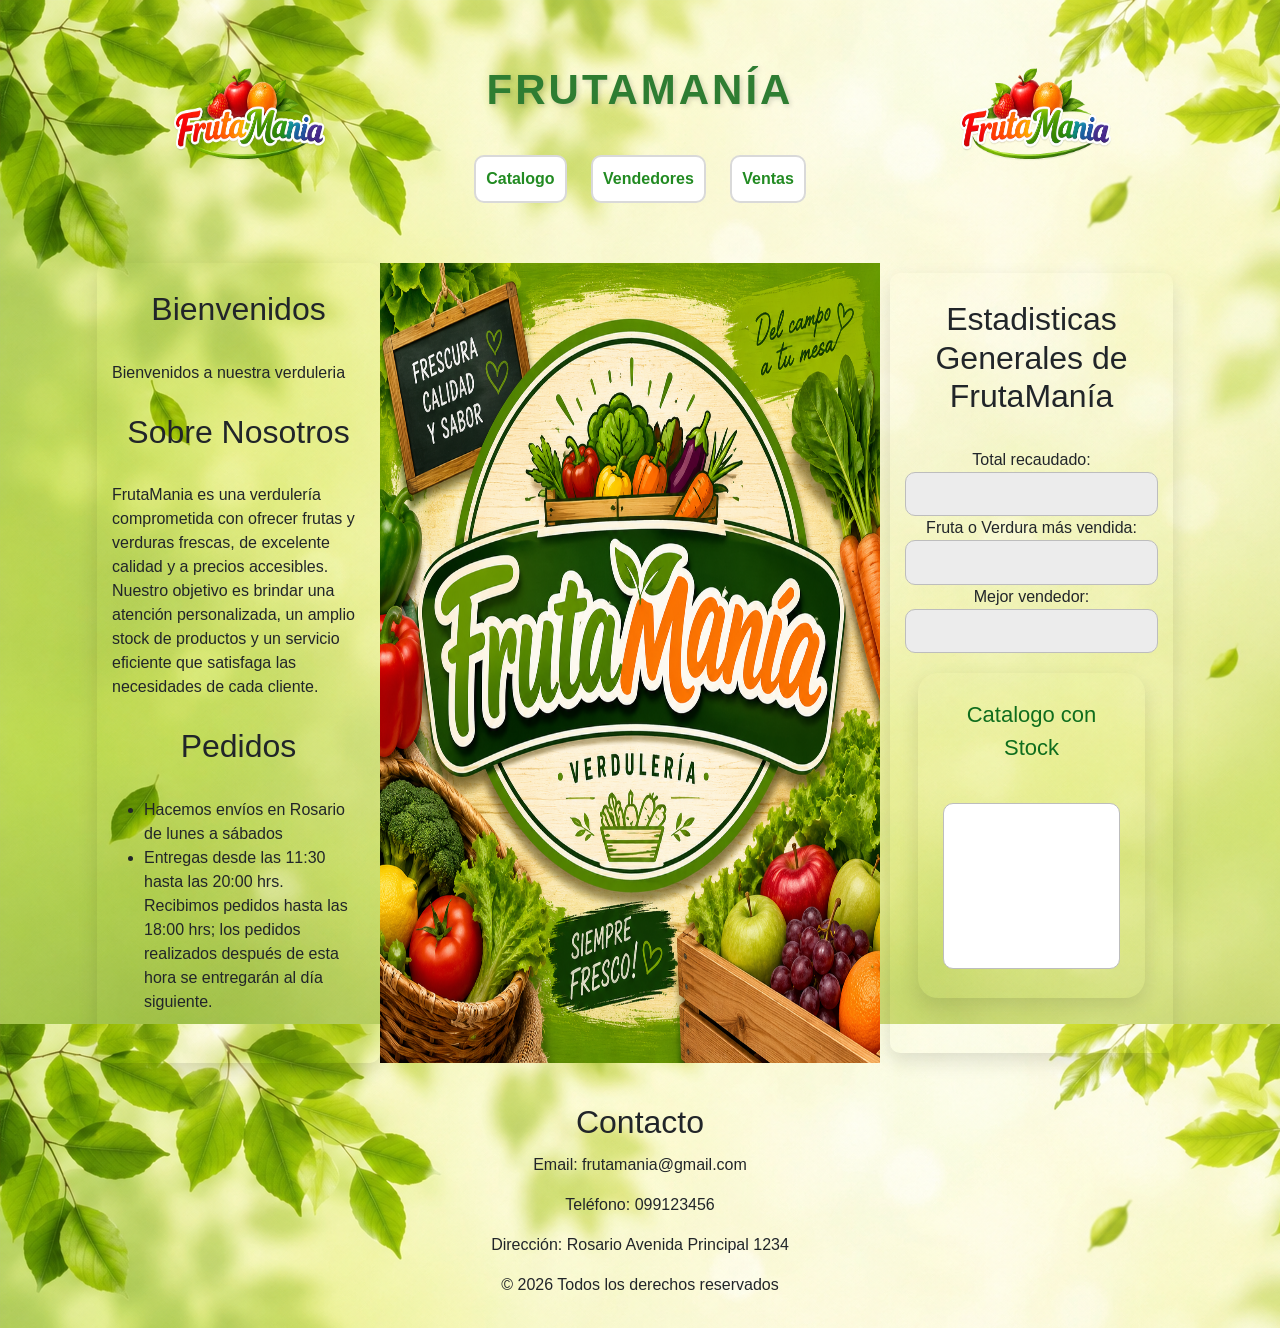
==== index.html @ ccc6b869 "Cambios bootstrap" ====
<!DOCTYPE html>
<html lang="en">
<head>
    <meta charset="UTF-8">
    <meta name="viewport" content="width=device-width, initial-scale=1.0">
    <title>Verduleria</title>
   <link rel="icon" href="imagenes/Logoverduleria.png" type="image/png">
<script src="dominio/memoria.js" ></script>
<script src="dominio/controller/Estadisticas.js"></script>
<link href="https://cdn.jsdelivr.net/npm/bootstrap@5.3.8/dist/css/bootstrap.min.css" rel="stylesheet">
<link rel="stylesheet" href="css/estilo.css">
</head>

<body onload="CargoDatosEstadisticas()" class="container"> 

   <header>
    <nav class="barra">
        <img class="logo" src="imagenes/logo.png" alt="Logo Verduleria">

            <div class="menu center">
                <h1>FrutaManía</h1>
                <a class="links" href="catalogo.html">Catalogo</a>
                <a class="links" href="vendedores.html">Vendedores</a>
                <a class="links" href="ventas.html">Ventas</a>
                
            </div>
        <img class="logo" src="imagenes/logo.png" alt="Logo Verduleria"> 
    </nav>
   </header>
   
   
<main class="menu2">
    <section class="pedidos">
        <article>
        <h2>Bienvenidos</h2>
        <p>Bienvenidos a nuestra verduleria</p>
        </article>

        <article>
             <h2>Sobre Nosotros</h2>
             <p>FrutaMania es una verdulería comprometida con ofrecer frutas y verduras frescas, de excelente calidad y a precios accesibles.
                Nuestro objetivo es brindar una atención personalizada, un amplio stock de productos y un servicio eficiente que satisfaga las necesidades de cada cliente.</p>
        </article>

        <article>
        <h2>Pedidos</h2>
        <ul>
        <li>Hacemos envíos en Rosario de lunes a sábados</li>
	    <li>Entregas desde las 11:30 hasta las 20:00 hrs.<br> Recibimos pedidos hasta las 18:00 hrs; los pedidos realizados después de esta hora se entregarán al día siguiente.</li>
		</ul> 
        </article>

    </section>

    
    <img src="imagenes/Logoverduleria.png" alt="Logo Verduleria" class="logo2">
   

    <section class="estadisticas">
        <h2>Estadisticas Generales de FrutaManía</h2>
                <div class="campos">
                    <label for="totalRecaudado">Total recaudado: </label>
                    <input type="text" id="totalRecaudado" disabled>

                    <label for="masVendido">Fruta o Verdura más vendida: </label>
                    <input type="text" id="masVendido" disabled>

                    <label for="mejorVendedor">Mejor vendedor: </label>
                    <input type="text" id="mejorVendedor" disabled>
               </div>
        <section class="listado">
            <label for="catalogos-con-stock">Catalogo con Stock</label>
            <br>
            <select id="catalogos-con-stock" size="8"></select>
        </section>

    </section>   

</main>
  


    <footer id="contacto">

        <h2>Contacto</h2>

        <p>Email: frutamania@gmail.com</p>

        <p>Teléfono: 099123456</p>

        <p>Dirección: Rosario Avenida Principal 1234</p>

        <p>© 2026 Todos los derechos reservados</p>

    </footer>



</body>
</html>
---- css/estilo.css ----
/*ESTILOS GENERALES*/

body {
    margin: 0;
    font-family: Arial, Helvetica, sans-serif;
    background: #eef6ee;
    background-image: url("../imagenes/fondo.png");
}

.bodyc,
.bodyven,
.bodyve {
    margin: 0;
    font-family: Arial, Helvetica, sans-serif;
    background-image: url("../imagenes/fondo.png");
}


/*ENCABEZADO*/

header {
    text-align: center;
    padding: 20px 40px;
}

h1 {
    text-align: center;
    margin: 30px 0;
    font-size: 42px;
    font-family: Arial, Helvetica, sans-serif;
    color: #2e7d32;
    font-weight: bold;
    text-transform: uppercase;
    letter-spacing: 3px;
    text-shadow: 2px 2px 5px rgba(0, 0, 0, 0.15);
}


/*LOGOS*/

.logo {
    width: 200px;
}

.logo2 {
    width: 500px;
}


/*CONTENEDORES*/

.contenedor {
    display: flex;
    flex-direction: column;
    align-items: center;
}

.center {
    justify-content: center;
}


/*FORMULARIOS*/

form {
    width: min(700px, 90%);
    margin: 30px auto 15px;
    padding: 30px;
    border-radius: 20px;
    box-shadow: 0 8px 20px rgba(0, 0, 0, .15);
}

label {
    display: block;
    text-align: center;
}

input,
textarea,
select {
    width: 100%;
    padding: 10px;
    border: 1px solid #bdbdbd;
    border-radius: 10px;
    font-size: 15px;
    box-sizing: border-box;
    background: white;
}

form select {
    width: 100%;
}

input:disabled {
    background: #ececec;
    color: #555;
}


/*BOTONES*/


.botones {
    display: flex;
    justify-content: center;
    gap: 15px;
    flex-wrap: wrap;
    margin-top: 30px;
}

button {
    padding: 10px 20px;
    border: none;
    border-radius: 12px;
    cursor: pointer;
    font-size: 15px;
    font-weight: bold;
    transition: .25s;
    box-shadow: 0 4px 8px rgba(0, 0, 0, .15);
}

button:hover {
    background: #f1c40f;
    color: white;
}


/*LISTADOS*/

.listado {
    width: min(700px, 90%);
    margin: 20px auto 40px;
    padding: 25px;
    border-radius: 20px;
    box-shadow: 0 8px 20px rgba(0, 0, 0, .12);
}

.listado label {
    display: block;
    text-align: center;
    margin-bottom: 15px;
    font-size: 22px;
    color: #0f6d1d;
}

#lista-ventas {
    width: 100%;
    height: 220px;
    padding: 10px;
    border-radius: 10px;
    font-size: 15px;
}

.vendedores h3 {
    text-align: center;
}

.foto-lista {
  width: 55px;
  height: 55px;
  object-fit: cover;
  border-radius: 50%;
  border: 2px solid #ddd;
}


/*TABLA CATALOGO*/

.tabla-Catalgo{
    width: 95%;
    margin: 30px auto;
    border-collapse: collapse;
    background: #fff;
    border-radius: 15px;
    overflow: hidden;
    box-shadow: 0 8px 20px rgba(0,0,0,.15);
}

.tabla-Catalgo th{
    background: #2e7d32;
    color: white;
    padding: 15px;
    text-align: center;
    font-size: 16px;
    letter-spacing: 1px;
}

.tabla-Catalgo td{
    padding: 12px;
    text-align: center;
    border-bottom: 1px solid #e5e5e5;
    vertical-align: middle;
}

.tabla-Catalgo tr:nth-child(even){
    background: #f7fbf7;
}

.tabla-Catalgo tr:hover{
    background: #e8f5e9;
    transition: .2s;
}

.tabla-Catalgo img{
    width: 70px;
    height: 70px;
    object-fit: cover;
    border-radius: 12px;
    border: 2px solid #4caf50;
    box-shadow: 0 3px 8px rgba(0,0,0,.2);
}

.tabla-Catalgo td:first-child{
    font-weight: bold;
    color: #2e7d32;
}
/*MENÚ Y NAVEGACIÓN*/

.barra {
    display: flex;
    justify-content: space-between;
    text-align: center;
    padding: 15px 25px;
    color: white;
}

.menu a {
    display: inline-block;
}

.menu2 {
    display: flex;
    justify-content: space-between;
    padding: 15px;
}

.links,
.linksCatalogo {
    margin: 10px;
    padding: 10px;
    border: 2px solid #d9d9d9;
    border-radius: 10px;
    background: white;
    color: forestgreen;
    font-weight: bold;
    text-decoration: none;
    text-align: right;
}

.links:hover,
.linksCatalogo:hover {
    background: #e7fe35;
    transition: .2s;
}


/*TARJETAS*/

.pedidos,
.estadisticas {
    width: 400px;
    height: auto;
    padding: 15px;
    border-radius: 10px;
    box-shadow: 0 8px 20px rgba(0, 0, 0, .12);
}

.pedidos {
    margin: 0;
}

.estadisticas {
    margin: 10px;
    text-align: center;
}

.pedidos h2,
.estadisticas h2 {
    margin-bottom: 20px;
    padding: 12px;
    border-radius: 12px;
    text-align: center;
}


/*PIE DE PÁGINA*/

footer {
    margin-top: 10px;
    padding: 15px 25px;
    text-align: center;
}

footer h2 {
    margin-bottom: 12px;
}

footer p {
    margin-top: 10px;
}
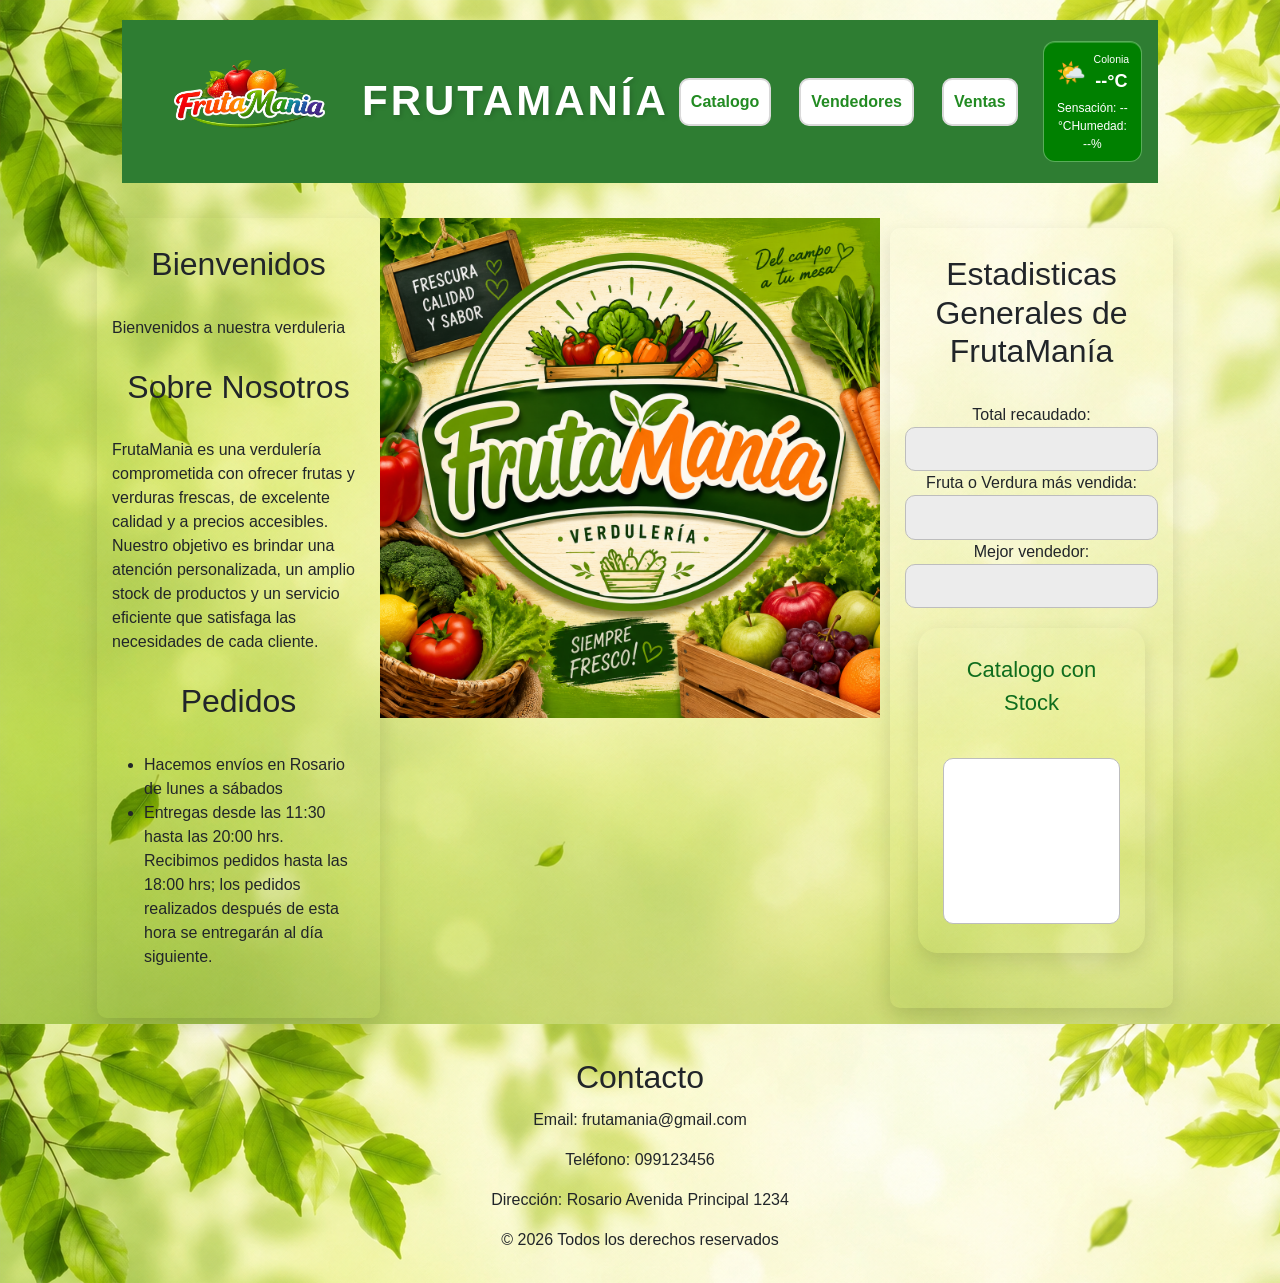
==== commit 60eaa02c: "Merge branch 'cesar'" ====
--- a/index.html
+++ b/index.html
@@ -17,14 +17,42 @@
     <nav class="barra">
         <img class="logo" src="imagenes/logo.png" alt="Logo Verduleria">
 
-            <div class="menu center">
-                <h1>FrutaManía</h1>
+        <div class="menu center">
+            <h1 style="color: white;">FrutaManía</h1>
+            <div class="menu-links desktop-menu">
                 <a class="links" href="catalogo.html">Catalogo</a>
                 <a class="links" href="vendedores.html">Vendedores</a>
                 <a class="links" href="ventas.html">Ventas</a>
-                
             </div>
-        <img class="logo" src="imagenes/logo.png" alt="Logo Verduleria"> 
+        </div>
+
+        <div class="mobile-menu">
+            <div class="topnav">
+                <a href="index.html" class="active">Inicio</a>
+                <div id="myLinks">
+                    <a href="catalogo.html">Catalogo</a>
+                    <a href="vendedores.html">Vendedores</a>
+                    <a href="ventas.html">Ventas</a>
+                </div>
+                <a href="#" class="icon" aria-label="Abrir menú">
+                    <i class="fa fa-bars"></i>
+                </a>
+            </div>
+        </div>
+
+        <div class="clima" aria-live="polite">
+            <div class="clima-principal">
+                <span class="icono">🌤️</span>
+                <div>
+                    <small>Colonia</small>
+                    <strong>--°C</strong>
+                </div>
+            </div>
+            <div class="clima-datos">
+                <span>Sensación: --°C</span>
+                <span>Humedad: --%</span>
+            </div>
+        </div>
     </nav>
    </header>
    
@@ -52,9 +80,9 @@
 
     </section>
 
-    
-    <img src="imagenes/Logoverduleria.png" alt="Logo Verduleria" class="logo2">
-   
+    <section class="logosection">
+        <img  src="imagenes/Logoverduleria.png" alt="Logo Verduleria" class="logo2">
+    </section>
 
     <section class="estadisticas">
         <h2>Estadisticas Generales de FrutaManía</h2>
@@ -94,7 +122,9 @@
 
     </footer>
 
-
+    <link rel="stylesheet" href="https://cdnjs.cloudflare.com/ajax/libs/font-awesome/4.7.0/css/font-awesome.min.css">
+    <script type="module" src="dominio/controller/Clima.js"></script>
+    <script type="module" src="dominio/controller/NavBar.js"></script>
 
 </body>
 </html>
--- a/css/estilo.css
+++ b/css/estilo.css
@@ -218,14 +218,185 @@
 
 .barra {
     display: flex;
+    align-items: center;
     justify-content: space-between;
-    text-align: center;
+    gap: 15px;
     padding: 15px 25px;
-    color: white;
+    background: #2e7d32;
+    color: white;
+}
+
+.menu {
+    display: flex;
+    align-items: center;
+    justify-content: center;
 }
 
 .menu a {
     display: inline-block;
+}
+
+.menu-links {
+    display: flex;
+    align-items: center;
+    gap: 8px;
+}
+
+.mobile-menu {
+    display: none;
+}
+
+.topnav {
+    position: relative;
+    overflow: hidden;
+    background-color: #2e7d32;
+    border-radius: 10px;
+}
+
+.topnav #myLinks {
+    display: none;
+    background: rgba(21, 80, 27, 0.95);
+    border-radius: 8px;
+    margin-top: 42px;
+    overflow: hidden;
+}
+
+.topnav #myLinks a {
+    display: block;
+    padding: 12px 14px;
+    text-align: left;
+}
+
+.topnav a {
+    color: white;
+    padding: 10px 12px;
+    text-decoration: none;
+    display: block;
+}
+
+.topnav a.icon {
+    display: block;
+    position: absolute;
+    right: 0;
+    top: 0;
+    background: rgba(255,255,255,.1);
+    z-index: 2;
+}
+
+.topnav a:hover {
+    background: rgba(255,255,255,.1);
+}
+
+.active {
+    background: rgba(255,255,255,.08);
+    color: white;
+}
+
+.clima {
+    display: flex;
+    flex-direction: column;
+    gap: 4px;
+    padding: 8px 12px;
+    border-radius: 12px;
+    background: green;
+    border: 1px solid rgba(255,255,255,.35);
+    box-shadow: inset 0 1px 0 rgba(255,255,255,.2);
+    font-size: 12px;
+    color: white;
+}
+
+.clima-principal { display: flex; align-items: center; gap: 8px; }
+.clima strong { font-size: 18px; }
+.clima .icono { font-size: 24px; }
+
+
+
+@media (max-width: 768px) {
+    
+    body {
+        padding: 12px 0 24px;
+    }
+
+    header {
+        padding: 0 10px;
+    }
+
+    .barra {
+        max-width: 390px;
+        margin: 0 auto;
+        padding: 12px 14px;
+        border-radius: 28px;
+        background: rgba(46, 125, 50, 0.98);
+        box-shadow: 0 10px 28px rgba(0, 0, 0, 0.18);
+        gap: 10px;
+    }
+
+    .logo {
+        width: 70px;
+    }
+
+    .menu {
+        display: none;
+    }
+
+    .desktop-menu {
+        display: none;
+    }
+
+    .mobile-menu {
+        display: block;
+        flex: 1;
+    }
+
+    .topnav {
+        min-width: 160px;
+    }
+
+    .clima {
+        min-width: 120px;
+        padding: 8px 10px;
+        border-radius: 16px;
+    }
+
+    .clima strong {
+        font-size: 14px;
+    }
+
+    .clima small,
+    .clima-datos span {
+        font-size: 10px;
+    }
+
+    .menu2 {
+        display: flex;
+        flex-direction: column;
+
+    }
+
+    .pedidos,
+    .estadisticas {
+        width: min(100%, 360px);
+        margin: 0 auto 18px;
+    }
+
+    .logo2 {
+        /* display: block; */
+        width: 150px;
+        height: 150px;
+       align-items: center;
+    }
+    .logosection {
+        
+        display: flex;
+        justify-content: center;
+        align-items: center;
+        margin: 20px 0;
+    }
+
+    .campos {
+        grid-template-columns: 1fr;
+        gap: 10px;
+    }
 }
 
 .menu2 {
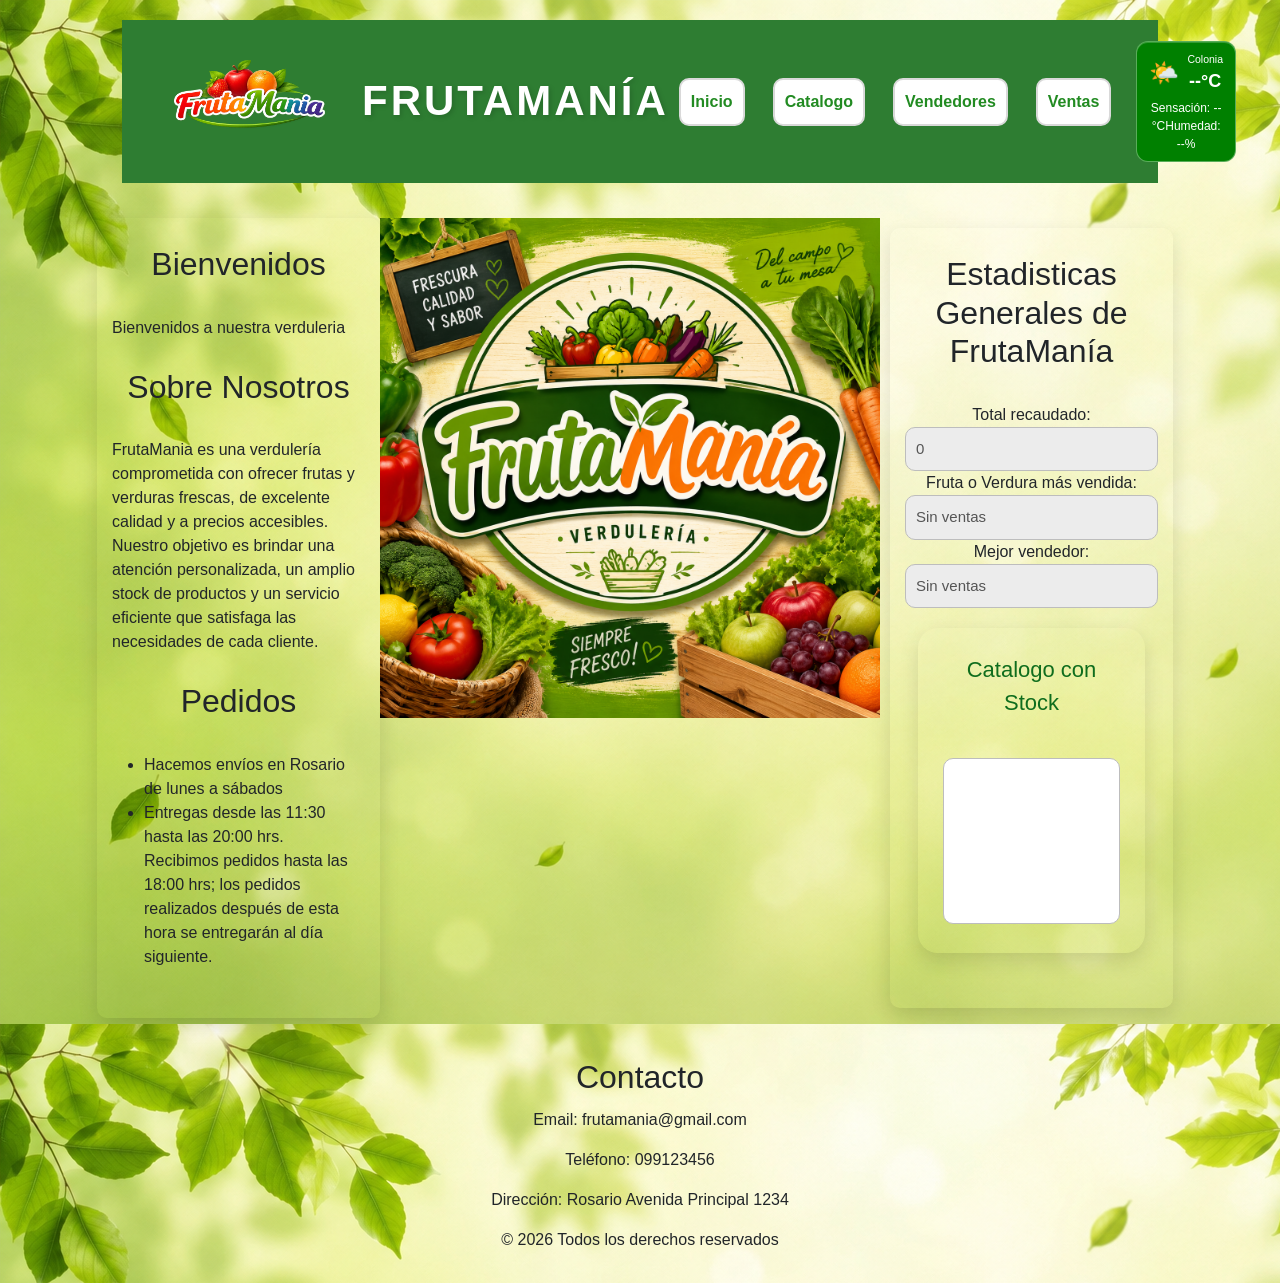
==== commit 40b49855: "navbar todos menos venta," ====
--- a/index.html
+++ b/index.html
@@ -5,13 +5,13 @@
     <meta name="viewport" content="width=device-width, initial-scale=1.0">
     <title>Verduleria</title>
    <link rel="icon" href="imagenes/Logoverduleria.png" type="image/png">
-<script src="dominio/memoria.js" ></script>
-<script src="dominio/controller/Estadisticas.js"></script>
 <link href="https://cdn.jsdelivr.net/npm/bootstrap@5.3.8/dist/css/bootstrap.min.css" rel="stylesheet">
+    <link rel="stylesheet" href="https://cdnjs.cloudflare.com/ajax/libs/font-awesome/4.7.0/css/font-awesome.min.css">
+    <script type="module" src="dominio/controller/IndexController.js"></script>
 <link rel="stylesheet" href="css/estilo.css">
 </head>
 
-<body onload="CargoDatosEstadisticas()" class="container"> 
+<body class="container"> 
 
    <header>
     <nav class="barra">
@@ -20,6 +20,7 @@
         <div class="menu center">
             <h1 style="color: white;">FrutaManía</h1>
             <div class="menu-links desktop-menu">
+                <a class="links" href="index.html">Inicio</a>
                 <a class="links" href="catalogo.html">Catalogo</a>
                 <a class="links" href="vendedores.html">Vendedores</a>
                 <a class="links" href="ventas.html">Ventas</a>
@@ -122,9 +123,6 @@
 
     </footer>
 
-    <link rel="stylesheet" href="https://cdnjs.cloudflare.com/ajax/libs/font-awesome/4.7.0/css/font-awesome.min.css">
-    <script type="module" src="dominio/controller/Clima.js"></script>
-    <script type="module" src="dominio/controller/NavBar.js"></script>
 
 </body>
 </html>
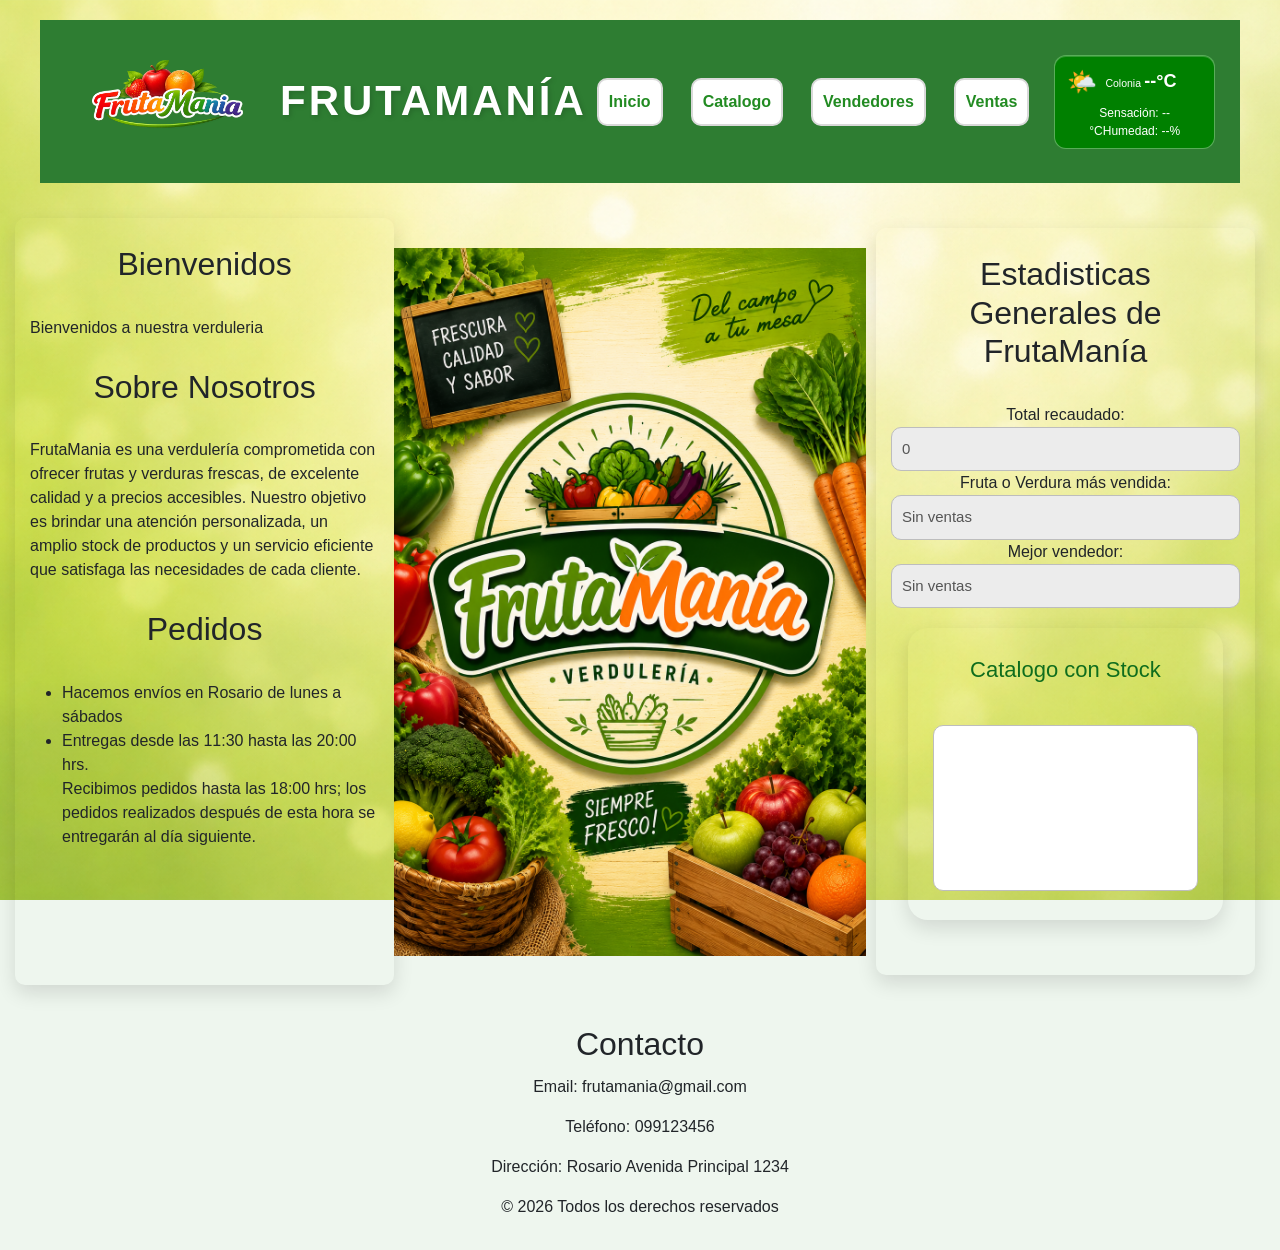
==== commit 7138e9e5: "Cambio tamaño imagenes y como se ve en el celular" ====
--- a/index.html
+++ b/index.html
@@ -4,14 +4,15 @@
     <meta charset="UTF-8">
     <meta name="viewport" content="width=device-width, initial-scale=1.0">
     <title>Verduleria</title>
-   <link rel="icon" href="imagenes/Logoverduleria.png" type="image/png">
-<link href="https://cdn.jsdelivr.net/npm/bootstrap@5.3.8/dist/css/bootstrap.min.css" rel="stylesheet">
+    <link rel="icon" href="imagenes/Logoverduleria.png" type="image/png">
+    <link href="https://cdn.jsdelivr.net/npm/bootstrap@5.3.8/dist/css/bootstrap.min.css" rel="stylesheet">
     <link rel="stylesheet" href="https://cdnjs.cloudflare.com/ajax/libs/font-awesome/4.7.0/css/font-awesome.min.css">
-    <script type="module" src="dominio/controller/IndexController.js"></script>
-<link rel="stylesheet" href="css/estilo.css">
+    
+    <link rel="stylesheet" href="css/estilo.css">
+    <link rel="stylesheet" href="css/modal.css">
 </head>
 
-<body class="container"> 
+<body> 
 
    <header>
     <nav class="barra">
@@ -81,9 +82,7 @@
 
     </section>
 
-    <section class="logosection">
-        <img  src="imagenes/Logoverduleria.png" alt="Logo Verduleria" class="logo2">
-    </section>
+    <section class="logosection"> <img src="imagenes/Logoverduleria.png" alt="Logo Verduleria" class="logo2"> </section>
 
     <section class="estadisticas">
         <h2>Estadisticas Generales de FrutaManía</h2>
@@ -109,7 +108,7 @@
   
 
 
-    <footer id="contacto">
+    <footer>
 
         <h2>Contacto</h2>
 
@@ -122,7 +121,9 @@
         <p>© 2026 Todos los derechos reservados</p>
 
     </footer>
-
+    
+    <script src="dominio/controller/modal.js"></script>
+    <script type="module" src="dominio/controller/IndexController.js"></script>
 
 </body>
 </html>
--- a/css/estilo.css
+++ b/css/estilo.css
@@ -3,18 +3,19 @@
 body {
     margin: 0;
     font-family: Arial, Helvetica, sans-serif;
-    background: #eef6ee;
+
+    background-color: #eef6ee;
     background-image: url("../imagenes/fondo.png");
-}
-
-.bodyc,
-.bodyven,
-.bodyve {
-    margin: 0;
-    font-family: Arial, Helvetica, sans-serif;
-    background-image: url("../imagenes/fondo.png");
-}
-
+
+    background-repeat: no-repeat;
+    background-position: center;
+    background-size: cover;
+    background-attachment: fixed;
+}
+
+* {
+    box-sizing: border-box;
+}
 
 /*ENCABEZADO*/
 
@@ -44,9 +45,17 @@
 
 .logo2 {
     width: 500px;
-}
-
-
+    max-width: 100%;
+    height: auto;
+    display: block;
+}
+
+.logosection {
+    display: flex;
+    justify-content: center;
+    align-items: center;
+    margin: 20px 0;
+}
 /*CONTENEDORES*/
 
 .contenedor {
@@ -311,93 +320,7 @@
 
 
 
-@media (max-width: 768px) {
-    
-    body {
-        padding: 12px 0 24px;
-    }
-
-    header {
-        padding: 0 10px;
-    }
-
-    .barra {
-        max-width: 390px;
-        margin: 0 auto;
-        padding: 12px 14px;
-        border-radius: 28px;
-        background: rgba(46, 125, 50, 0.98);
-        box-shadow: 0 10px 28px rgba(0, 0, 0, 0.18);
-        gap: 10px;
-    }
-
-    .logo {
-        width: 70px;
-    }
-
-    .menu {
-        display: none;
-    }
-
-    .desktop-menu {
-        display: none;
-    }
-
-    .mobile-menu {
-        display: block;
-        flex: 1;
-    }
-
-    .topnav {
-        min-width: 160px;
-    }
-
-    .clima {
-        min-width: 120px;
-        padding: 8px 10px;
-        border-radius: 16px;
-    }
-
-    .clima strong {
-        font-size: 14px;
-    }
-
-    .clima small,
-    .clima-datos span {
-        font-size: 10px;
-    }
-
-    .menu2 {
-        display: flex;
-        flex-direction: column;
-
-    }
-
-    .pedidos,
-    .estadisticas {
-        width: min(100%, 360px);
-        margin: 0 auto 18px;
-    }
-
-    .logo2 {
-        /* display: block; */
-        width: 150px;
-        height: 150px;
-       align-items: center;
-    }
-    .logosection {
-        
-        display: flex;
-        justify-content: center;
-        align-items: center;
-        margin: 20px 0;
-    }
-
-    .campos {
-        grid-template-columns: 1fr;
-        gap: 10px;
-    }
-}
+
 
 .menu2 {
     display: flex;
@@ -460,6 +383,7 @@
     margin-top: 10px;
     padding: 15px 25px;
     text-align: center;
+    background-color: transparent;
 }
 
 footer h2 {
@@ -468,4 +392,89 @@
 
 footer p {
     margin-top: 10px;
+}
+
+@media (max-width: 768px) {
+
+    body {
+        padding: 12px 0 24px;
+    }
+
+    header {
+        padding: 0 10px;
+    }
+
+    .barra {
+        width: calc(100% - 20px);
+        max-width: 390px;
+        margin: 0 auto;
+        padding: 12px 14px;
+        border-radius: 28px;
+        gap: 10px;
+    }
+
+    .logo {
+        width: 70px;
+    }
+
+    .logo2 {
+        width: 350px;
+        max-width: 100%;
+        height: auto;
+    }
+
+    .menu {
+        display: none;
+    }
+
+    .desktop-menu {
+        display: none;
+    }
+
+    .mobile-menu {
+        display: block;
+        flex: 1;
+        min-width: 0;
+    }
+
+    .topnav {
+        width: 100%;
+        min-width: 0;
+    }
+
+    .clima {
+        min-width: 0;
+        padding: 8px 10px;
+        border-radius: 16px;
+    }
+
+    .menu2 {
+        display: flex;
+        flex-direction: column;
+        width: 100%;
+        padding: 10px;
+        gap: 18px;
+    }
+
+    .pedidos,
+    .estadisticas {
+        width: 100%;
+        max-width: 360px;
+        margin: 0 auto;
+    }
+
+    form {
+        width: calc(100% - 24px);
+        padding: 20px;
+    }
+
+    .listado {
+        width: calc(100% - 24px);
+        padding: 20px;
+    }
+
+    .campos {
+        grid-template-columns: 1fr;
+        gap: 10px;
+    }
 }
--- a/css/modal.css
+++ b/css/modal.css
@@ -0,0 +1,99 @@
+/* Fondo oscuro que cubre toda la pantalla */
+.modal {
+    display: none;
+    position: fixed;
+    z-index: 1000;
+    left: 0;
+    top: 0;
+    width: 100%;
+    height: 100%;
+    background-color: rgba(0, 0, 0, 0.5);
+
+    /* Centrar el contenido */
+    justify-content: center;
+    align-items: center;
+}
+
+/* Caja del modal */
+.modal-content {
+    position: relative;
+    width: 90%;
+    max-width: 500px;
+    background-color: white;
+    border-radius: 15px;
+    box-shadow: 0 8px 25px rgba(0, 0, 0, 0.3);
+
+    animation: aparecer 0.3s ease;
+}
+
+/* Animación */
+@keyframes aparecer {
+    from {
+        transform: translateY(-50px);
+        opacity: 0;
+    }
+
+    to {
+        transform: translateY(0);
+        opacity: 1;
+    }
+}
+
+/* Encabezado */
+.modal-header {
+    background-color: #5cb85c;
+    color: white;
+    padding: 15px 20px;
+    border-radius: 15px 15px 0 0;
+}
+
+/* Título */
+.modal-header h2 {
+    margin: 0;
+}
+
+/* Botón X */
+.close {
+    float: right;
+    color: white;
+    font-size: 28px;
+    font-weight: bold;
+    cursor: pointer;
+}
+
+.close:hover {
+    color: #222;
+}
+
+/* Cuerpo */
+.modal-body {
+    padding: 25px 20px;
+    text-align: center;
+}
+
+.modal-body p {
+    margin: 0;
+    font-size: 17px;
+}
+
+/* Pie */
+.modal-footer {
+    padding: 15px 20px;
+    text-align: center;
+    border-top: 1px solid #ddd;
+}
+
+/* Botón aceptar */
+.btn-modal {
+    background-color: #5cb85c;
+    color: white;
+    border: none;
+    padding: 10px 25px;
+    border-radius: 8px;
+    cursor: pointer;
+    font-size: 15px;
+}
+
+.btn-modal:hover {
+    background-color: #449d44;
+}
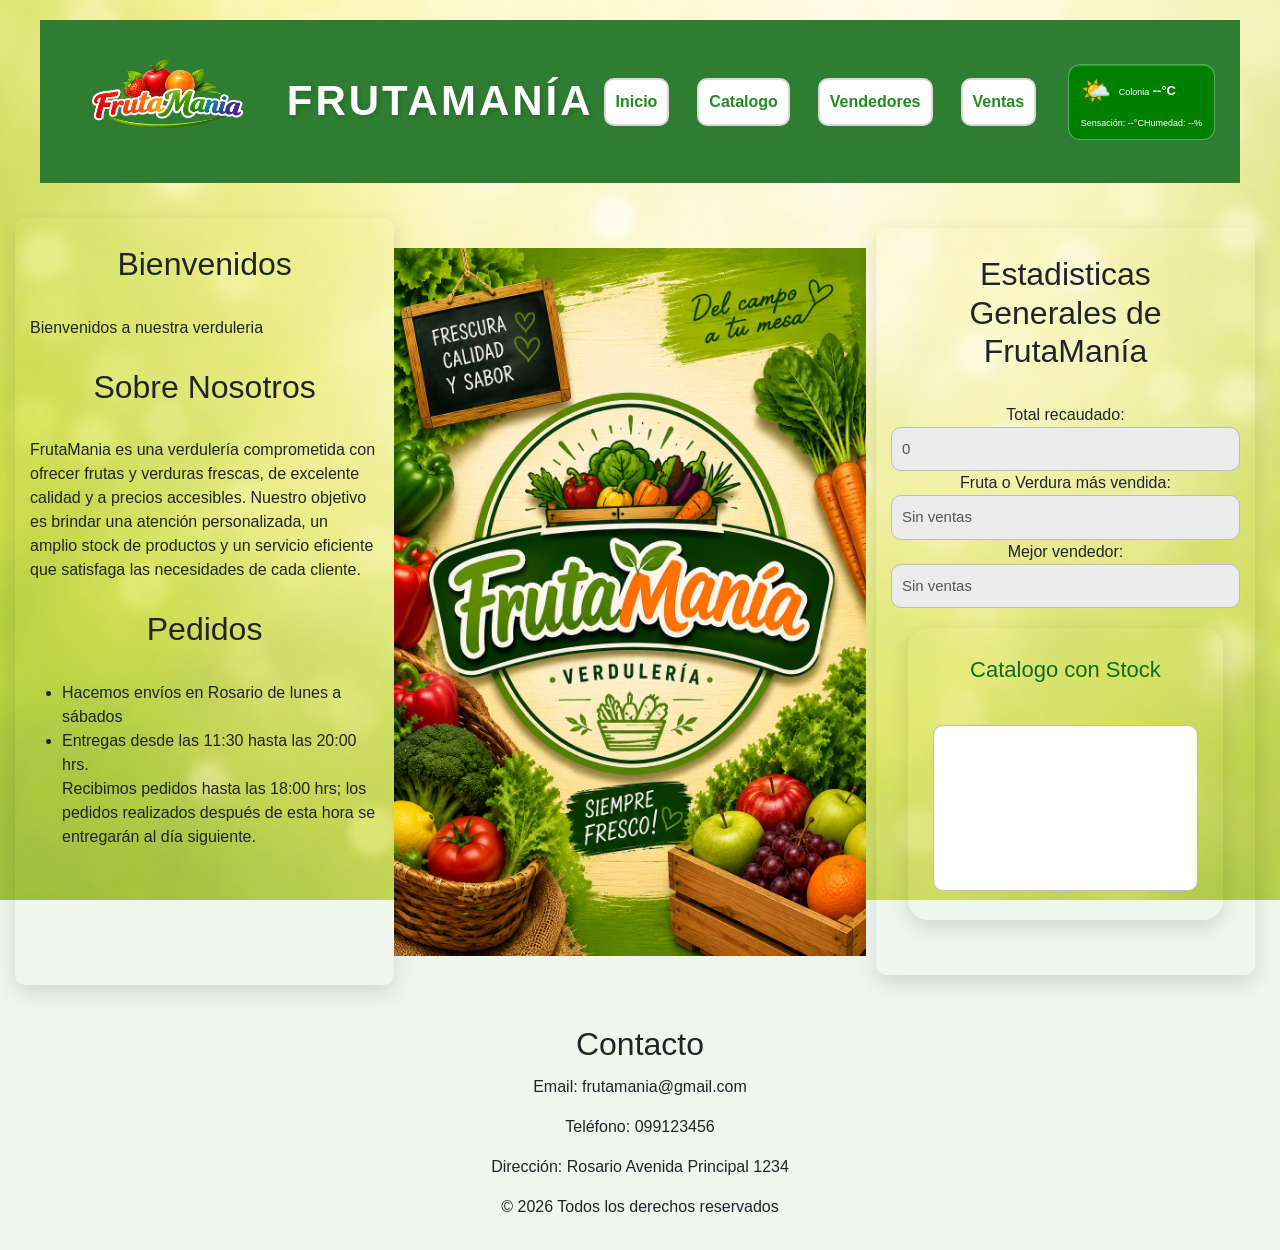
==== commit 41fcf2bd: "modal modificacion" ====
--- a/index.html
+++ b/index.html
@@ -7,9 +7,7 @@
     <link rel="icon" href="imagenes/Logoverduleria.png" type="image/png">
     <link href="https://cdn.jsdelivr.net/npm/bootstrap@5.3.8/dist/css/bootstrap.min.css" rel="stylesheet">
     <link rel="stylesheet" href="https://cdnjs.cloudflare.com/ajax/libs/font-awesome/4.7.0/css/font-awesome.min.css">
-    
     <link rel="stylesheet" href="css/estilo.css">
-    <link rel="stylesheet" href="css/modal.css">
 </head>
 
 <body> 
@@ -122,7 +120,6 @@
 
     </footer>
     
-    <script src="dominio/controller/modal.js"></script>
     <script type="module" src="dominio/controller/IndexController.js"></script>
 
 </body>
--- a/css/estilo.css
+++ b/css/estilo.css
@@ -261,6 +261,10 @@
     background-color: #2e7d32;
     border-radius: 10px;
 }
+.topnav .active {
+    padding-left: 4px;
+    padding-right: 35px;
+}
 
 .topnav #myLinks {
     display: none;
@@ -315,8 +319,12 @@
 }
 
 .clima-principal { display: flex; align-items: center; gap: 8px; }
-.clima strong { font-size: 18px; }
+.clima strong {font-size: 13px;}
 .clima .icono { font-size: 24px; }
+.clima small,
+.clima-datos span {
+    font-size: 9px;
+}
 
 
 
@@ -409,8 +417,15 @@
         max-width: 390px;
         margin: 0 auto;
         padding: 12px 14px;
+
+        display: flex;
+        align-items: center;
+        justify-content: space-between;
+        gap: 8px;
+
         border-radius: 28px;
-        gap: 10px;
+        background: rgba(46, 125, 50, 0.98);
+        box-shadow: 0 10px 28px rgba(0, 0, 0, 0.18);
     }
 
     .logo {
@@ -443,9 +458,14 @@
     }
 
     .clima {
+        flex-shrink: 1;
         min-width: 0;
-        padding: 8px 10px;
-        border-radius: 16px;
+        max-width: 115px;
+
+        padding: 6px 8px;
+        border-radius: 14px;
+
+        font-size: 10px;
     }
 
     .menu2 {
@@ -477,4 +497,136 @@
         grid-template-columns: 1fr;
         gap: 10px;
     }
+
+
+    /* BOTÓN IR A INICIO */
+
+  .links,
+  .linksCatalogo {
+    display: block;
+    width: fit-content;
+    margin: 10px auto;
+    text-align: center;
+  }
+
+    /* TABLA CATÁLOGO */
+
+    .tabla-Catalgo {
+        width: calc(100% - 20px);
+        margin: 20px auto;
+        overflow-x: auto;
+        overflow-y: hidden;
+    }
+
+    .tabla-Catalgo table {
+        width: 100%;
+        min-width: 650px;
+    }
+
+    .tabla-Catalgo th,
+    .tabla-Catalgo td {
+        padding: 10px;
+        font-size: 14px;
+        white-space: nowrap;
+    }
+}
+
+/* Fondo oscuro que cubre toda la pantalla */
+.modal {
+    display: none;
+    position: fixed;
+    z-index: 1000;
+    left: 0;
+    top: 0;
+    width: 100%;
+    height: 100%;
+    background-color: rgba(0, 0, 0, 0.5);
+
+    /* Centrar el contenido */
+    justify-content: center;
+    align-items: center;
+}
+
+/* Caja del modal */
+.modal-content {
+    position: relative;
+    width: 90%;
+    max-width: 500px;
+    background-color: white;
+    border-radius: 15px;
+    box-shadow: 0 8px 25px rgba(0, 0, 0, 0.3);
+
+    animation: aparecer 0.3s ease;
+}
+
+/* Animación */
+@keyframes aparecer {
+    from {
+        transform: translateY(-50px);
+        opacity: 0;
+    }
+
+    to {
+        transform: translateY(0);
+        opacity: 1;
+    }
+}
+
+/* Encabezado */
+.modal-header {
+    background-color: #5cb85c;
+    color: white;
+    padding: 15px 20px;
+    border-radius: 15px 15px 0 0;
+}
+
+/* Título */
+.modal-header h2 {
+    margin: 0;
+}
+
+/* Botón X */
+.close {
+    float: right;
+    color: white;
+    font-size: 28px;
+    font-weight: bold;
+    cursor: pointer;
+}
+
+.close:hover {
+    color: #222;
+}
+
+/* Cuerpo */
+.modal-body {
+    padding: 25px 20px;
+    text-align: center;
+}
+
+.modal-body p {
+    margin: 0;
+    font-size: 17px;
+}
+
+/* Pie */
+.modal-footer {
+    padding: 15px 20px;
+    text-align: center;
+    border-top: 1px solid #ddd;
+}
+
+/* Botón aceptar */
+.btn-modal {
+    background-color: #5cb85c;
+    color: white;
+    border: none;
+    padding: 10px 25px;
+    border-radius: 8px;
+    cursor: pointer;
+    font-size: 15px;
+}
+
+.btn-modal:hover {
+    background-color: #449d44;
 }
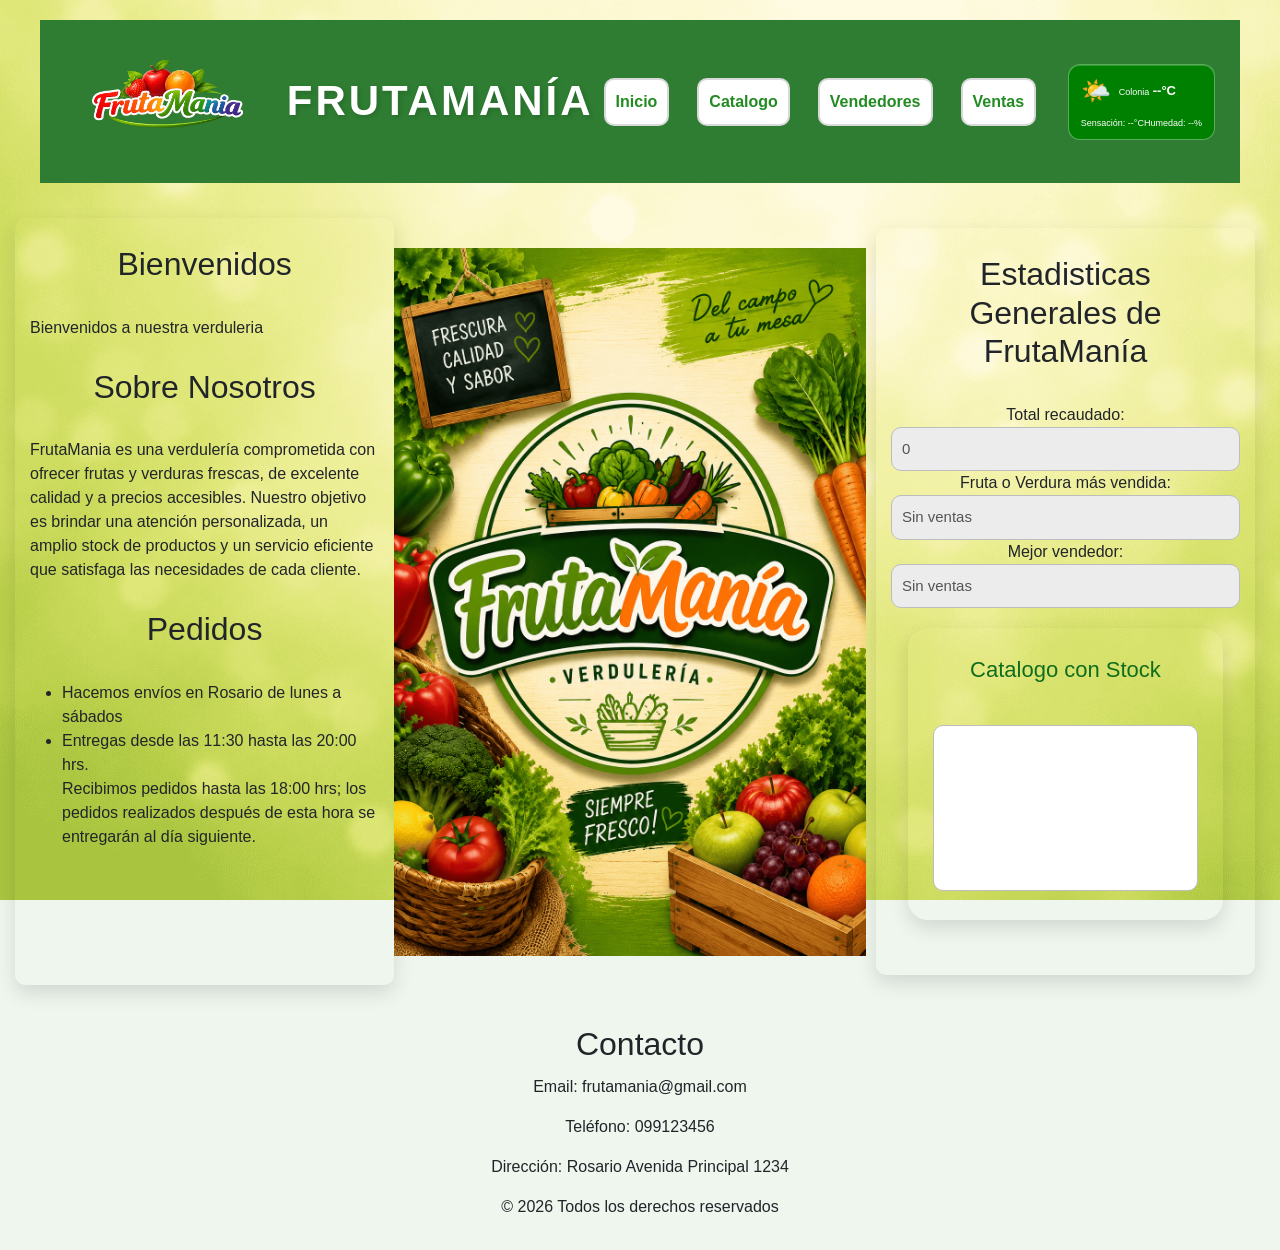
==== commit b0c616b7: "cesar  y santiago ultimo cambio clase" ====
--- a/index.html
+++ b/index.html
@@ -1,9 +1,10 @@
 <!DOCTYPE html>
-<html lang="en">
+<html lang="es">
 <head>
     <meta charset="UTF-8">
     <meta name="viewport" content="width=device-width, initial-scale=1.0">
     <title>Verduleria</title>
+    <meta name="description" content="Sistema de gestión de FrutaManía: catálogo, vendedores, ventas y estadísticas.">
     <link rel="icon" href="imagenes/Logoverduleria.png" type="image/png">
     <link href="https://cdn.jsdelivr.net/npm/bootstrap@5.3.8/dist/css/bootstrap.min.css" rel="stylesheet">
     <link rel="stylesheet" href="https://cdnjs.cloudflare.com/ajax/libs/font-awesome/4.7.0/css/font-awesome.min.css">
@@ -17,7 +18,7 @@
         <img class="logo" src="imagenes/logo.png" alt="Logo Verduleria">
 
         <div class="menu center">
-            <h1 style="color: white;">FrutaManía</h1>
+            <h1 class="brand-title">FrutaManía</h1>
             <div class="menu-links desktop-menu">
                 <a class="links" href="index.html">Inicio</a>
                 <a class="links" href="catalogo.html">Catalogo</a>
@@ -34,7 +35,7 @@
                     <a href="vendedores.html">Vendedores</a>
                     <a href="ventas.html">Ventas</a>
                 </div>
-                <a href="#" class="icon" aria-label="Abrir menú">
+                    <a href="#" class="icon" aria-label="Abrir menú" aria-expanded="false" aria-controls="myLinks">
                     <i class="fa fa-bars"></i>
                 </a>
             </div>
--- a/css/estilo.css
+++ b/css/estilo.css
@@ -1,14 +1,23 @@
+:root {
+    --verde-principal: #2e7d32;
+    --verde-oscuro: #1b5e20;
+    --verde-claro: #eef6ee;
+    --blanco: #ffffff;
+    --sombra-suave: 0 8px 20px rgba(0, 0, 0, .15);
+}
+
 /*ESTILOS GENERALES*/
 
 body {
     margin: 0;
-    font-family: Arial, Helvetica, sans-serif;
-
-    background-color: #eef6ee;
+    font-family: "Trebuchet MS", Arial, sans-serif;
+
+    background-color: var(--verde-claro);
     background-image: url("../imagenes/fondo.png");
 
     background-repeat: no-repeat;
     background-position: center;
+
     background-size: cover;
     background-attachment: fixed;
 }
@@ -28,8 +37,8 @@
     text-align: center;
     margin: 30px 0;
     font-size: 42px;
-    font-family: Arial, Helvetica, sans-serif;
-    color: #2e7d32;
+    font-family: "Trebuchet MS", Arial, sans-serif;
+    color: var(--verde-principal);
     font-weight: bold;
     text-transform: uppercase;
     letter-spacing: 3px;
@@ -96,6 +105,21 @@
     background: white;
 }
 
+input.campo-invalido,
+textarea.campo-invalido,
+select.campo-invalido {
+    border: 2px solid #dc3545 !important;
+    background-color: #fff5f5 !important;
+    box-shadow: 0 0 0 3px rgba(220, 53, 69, 0.15) !important;
+}
+
+.mensaje-error {
+    display: block;
+    margin-top: 5px;
+    color: #dc3545;
+    font-size: 13px;
+    text-align: left;
+}
 form select {
     width: 100%;
 }
@@ -488,11 +512,27 @@
         padding: 20px;
     }
 
+    .contenedor form .row {
+        --bs-gutter-x: 0.25rem;
+        --bs-gutter-y: 0.25rem;
+    }
     .listado {
-        width: calc(100% - 24px);
-        padding: 20px;
-    }
-
+    width: calc(100% - 24px);
+    padding: 20px;
+    overflow-x: auto;
+    overflow-y: hidden;
+    -webkit-overflow-scrolling: touch;
+   }
+
+   .listado select {
+    min-width: 650px;
+   }
+
+   .listado label {
+    position: sticky;
+    left: 0;
+    z-index: 1;
+}
     .campos {
         grid-template-columns: 1fr;
         gap: 10px;
@@ -629,4 +669,8 @@
 
 .btn-modal:hover {
     background-color: #449d44;
+}
+
+.brand-title {
+    color: var(--blanco);
 }
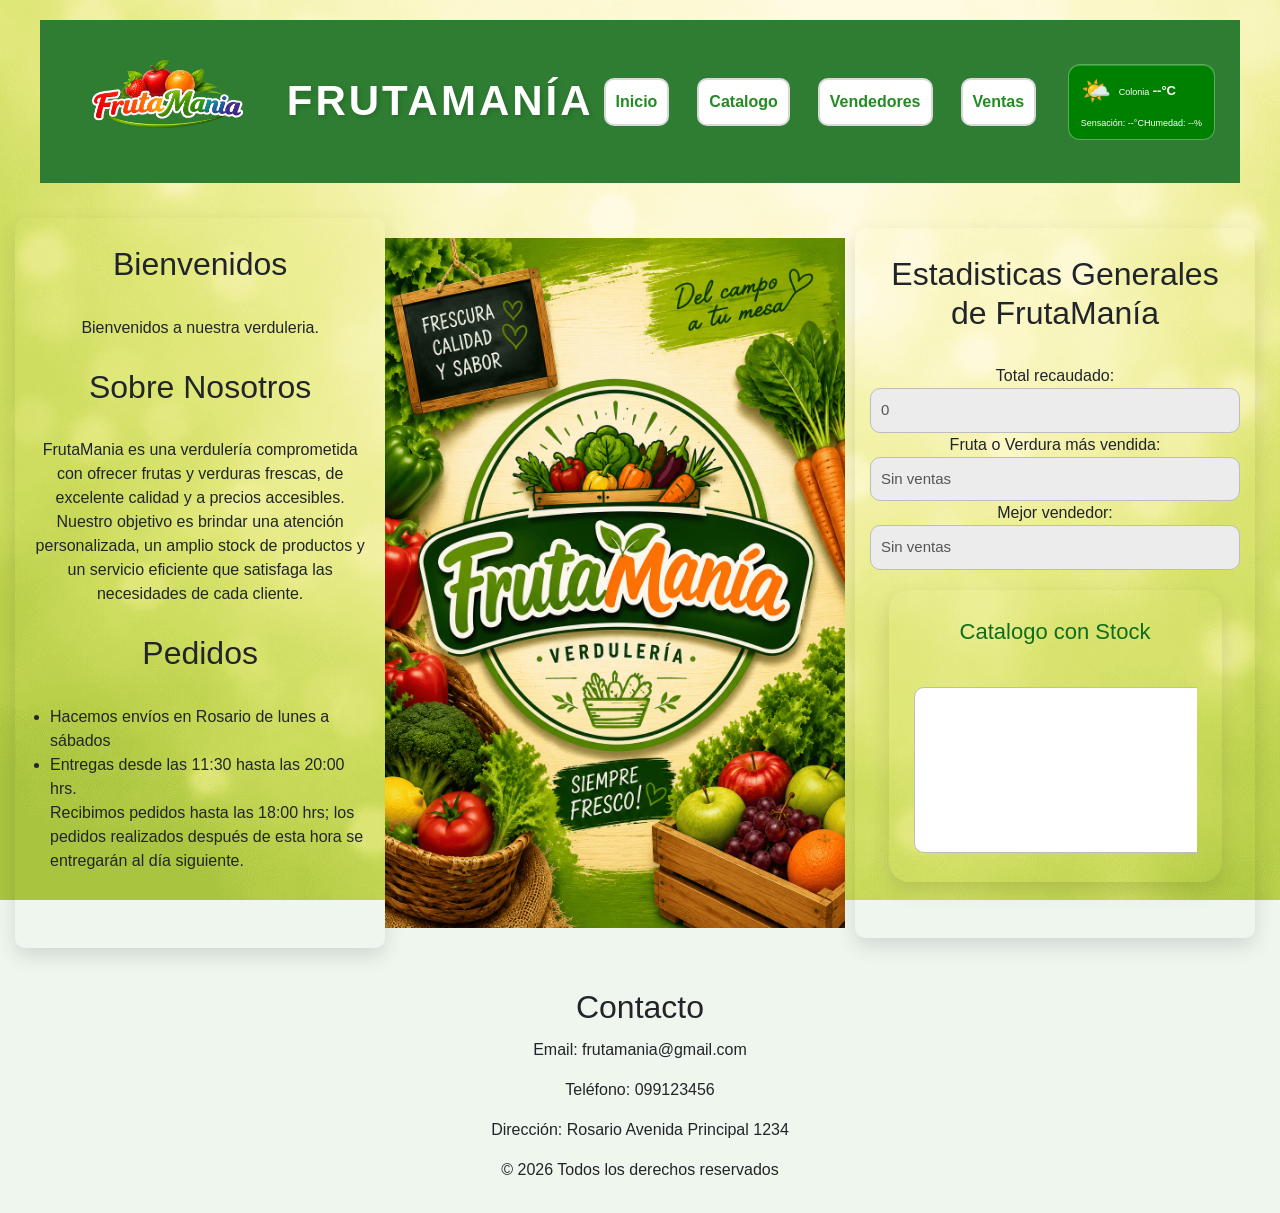
==== commit 72905a1b: "Ultimos cambios, css, readme y vista de listado" ====
--- a/index.html
+++ b/index.html
@@ -62,7 +62,7 @@
     <section class="pedidos">
         <article>
         <h2>Bienvenidos</h2>
-        <p>Bienvenidos a nuestra verduleria</p>
+        <p>Bienvenidos a nuestra verduleria.</p>
         </article>
 
         <article>
@@ -98,7 +98,9 @@
         <section class="listado">
             <label for="catalogos-con-stock">Catalogo con Stock</label>
             <br>
-            <select id="catalogos-con-stock" size="8"></select>
+            <div class="listado-scroll">
+                <select id="catalogos-con-stock" size="8"></select>
+            </div>
         </section>
 
     </section>   
--- a/css/estilo.css
+++ b/css/estilo.css
@@ -166,6 +166,38 @@
     padding: 25px;
     border-radius: 20px;
     box-shadow: 0 8px 20px rgba(0, 0, 0, .12);
+    overflow: hidden;
+}
+
+.listado-scroll {
+    overflow-x: auto;
+    overflow-y: hidden;
+    -webkit-overflow-scrolling: touch;
+    scrollbar-color: #a5d6a7 var(--verde-claro);
+    scrollbar-width: thin;
+}
+
+.listado-scroll select {
+    min-width: 650px;
+    background-color: var(--blanco);
+}
+
+.listado-scroll::-webkit-scrollbar {
+    height: 10px;
+}
+
+.listado-scroll::-webkit-scrollbar-track {
+    background: var(--verde-claro);
+    border-radius: 10px;
+}
+
+.listado-scroll::-webkit-scrollbar-thumb {
+    background: #a5d6a7;
+    border-radius: 10px;
+}
+
+.listado-scroll::-webkit-scrollbar-thumb:hover {
+    background: #81c784;
 }
 
 .listado label {
@@ -177,7 +209,8 @@
 }
 
 #lista-ventas {
-    width: 100%;
+    width: max-content;
+    min-width: 100%;
     height: 220px;
     padding: 10px;
     border-radius: 10px;
@@ -408,6 +441,19 @@
     text-align: center;
 }
 
+.pedidos article p {
+    text-align: center;
+}
+
+.pedidos article ul {
+    width: fit-content;
+    max-width: 100%;
+    margin: 0 auto;
+    padding-left: 20px;
+    text-align: left;
+    list-style-position: outside;
+}
+
 
 /*PIE DE PÁGINA*/
 
@@ -517,22 +563,28 @@
         --bs-gutter-y: 0.25rem;
     }
     .listado {
-    width: calc(100% - 24px);
-    padding: 20px;
-    overflow-x: auto;
-    overflow-y: hidden;
-    -webkit-overflow-scrolling: touch;
-   }
-
-   .listado select {
-    min-width: 650px;
-   }
-
-   .listado label {
-    position: sticky;
-    left: 0;
-    z-index: 1;
-}
+        width: calc(100% - 24px);
+        padding: 20px;
+    }
+
+    .listado-scroll {
+        scrollbar-color: #a5d6a7 var(--verde-claro);
+        scrollbar-width: thin;
+    }
+
+    .listado-scroll::-webkit-scrollbar {
+        height: 10px;
+    }
+
+    .listado-scroll select {
+        min-width: 650px;
+    }
+
+    .listado label {
+        position: sticky;
+        left: 0;
+        z-index: 1;
+    }
     .campos {
         grid-template-columns: 1fr;
         gap: 10px;
